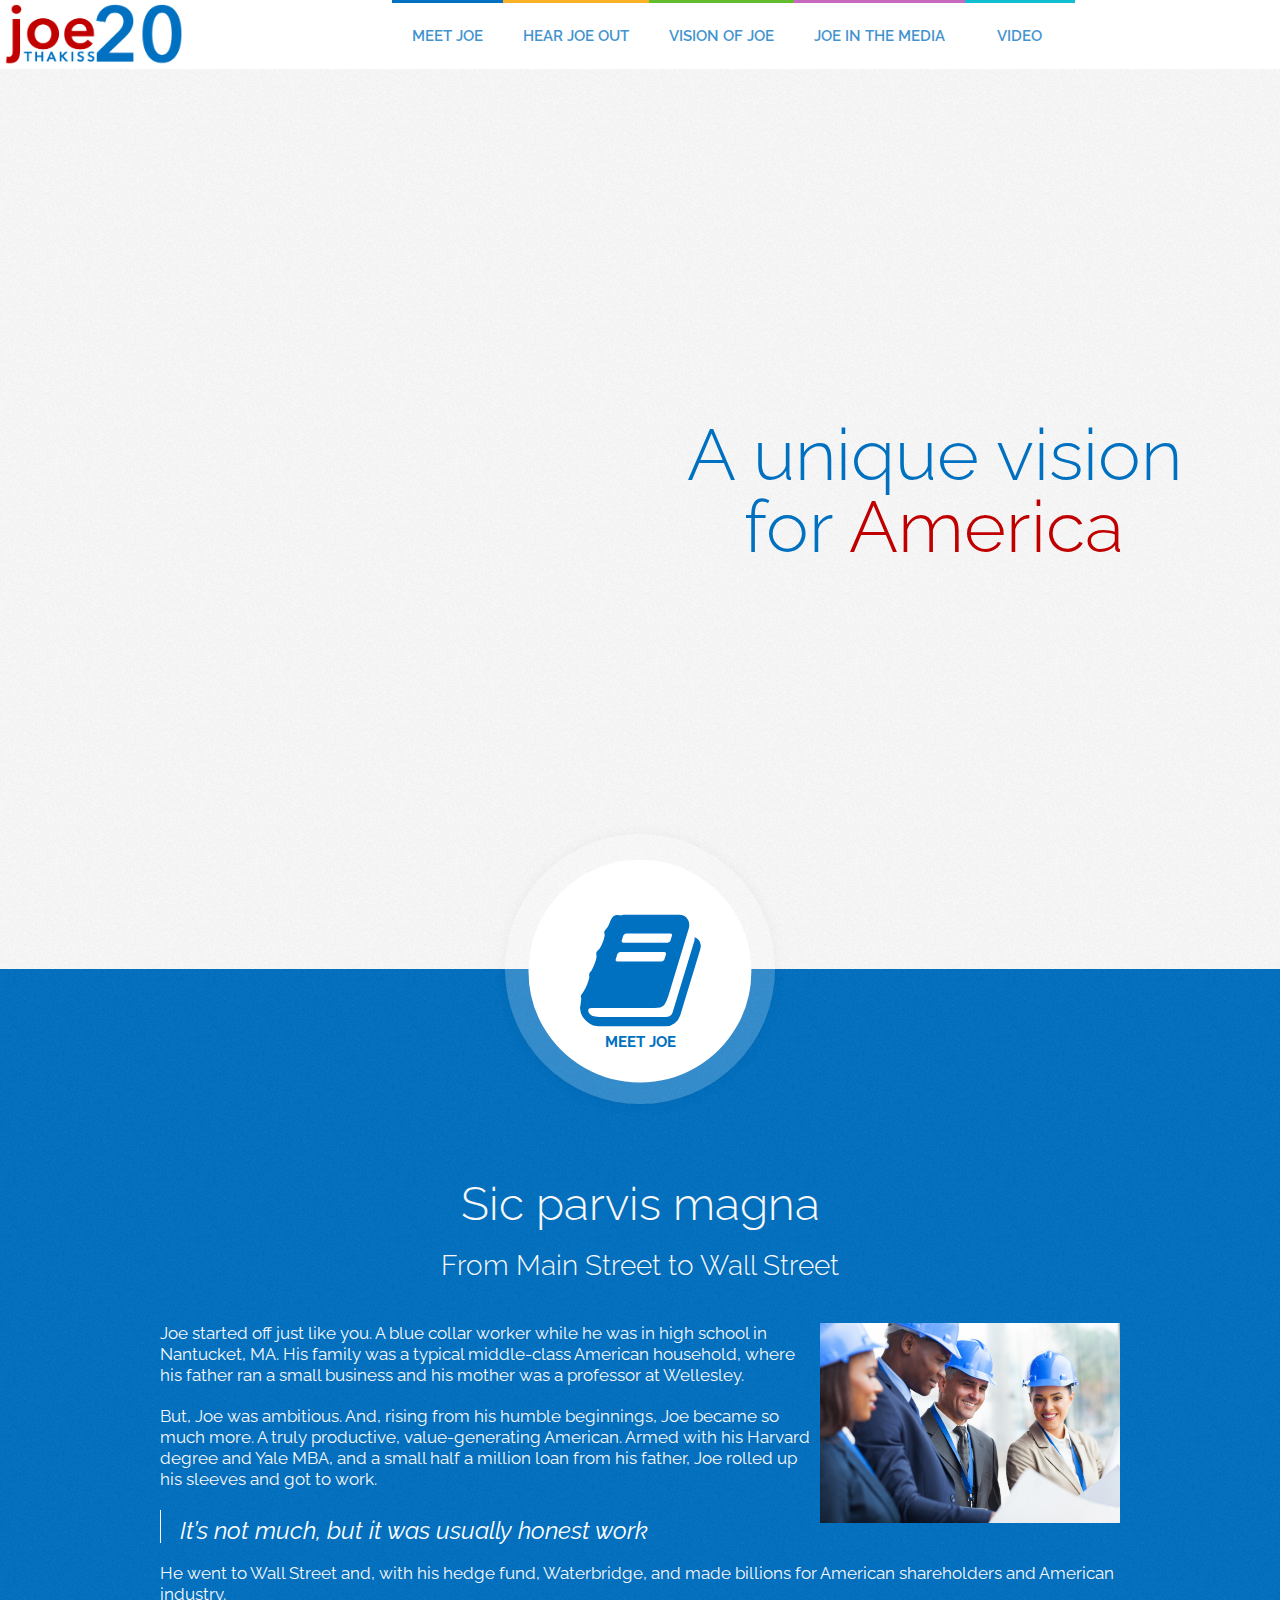
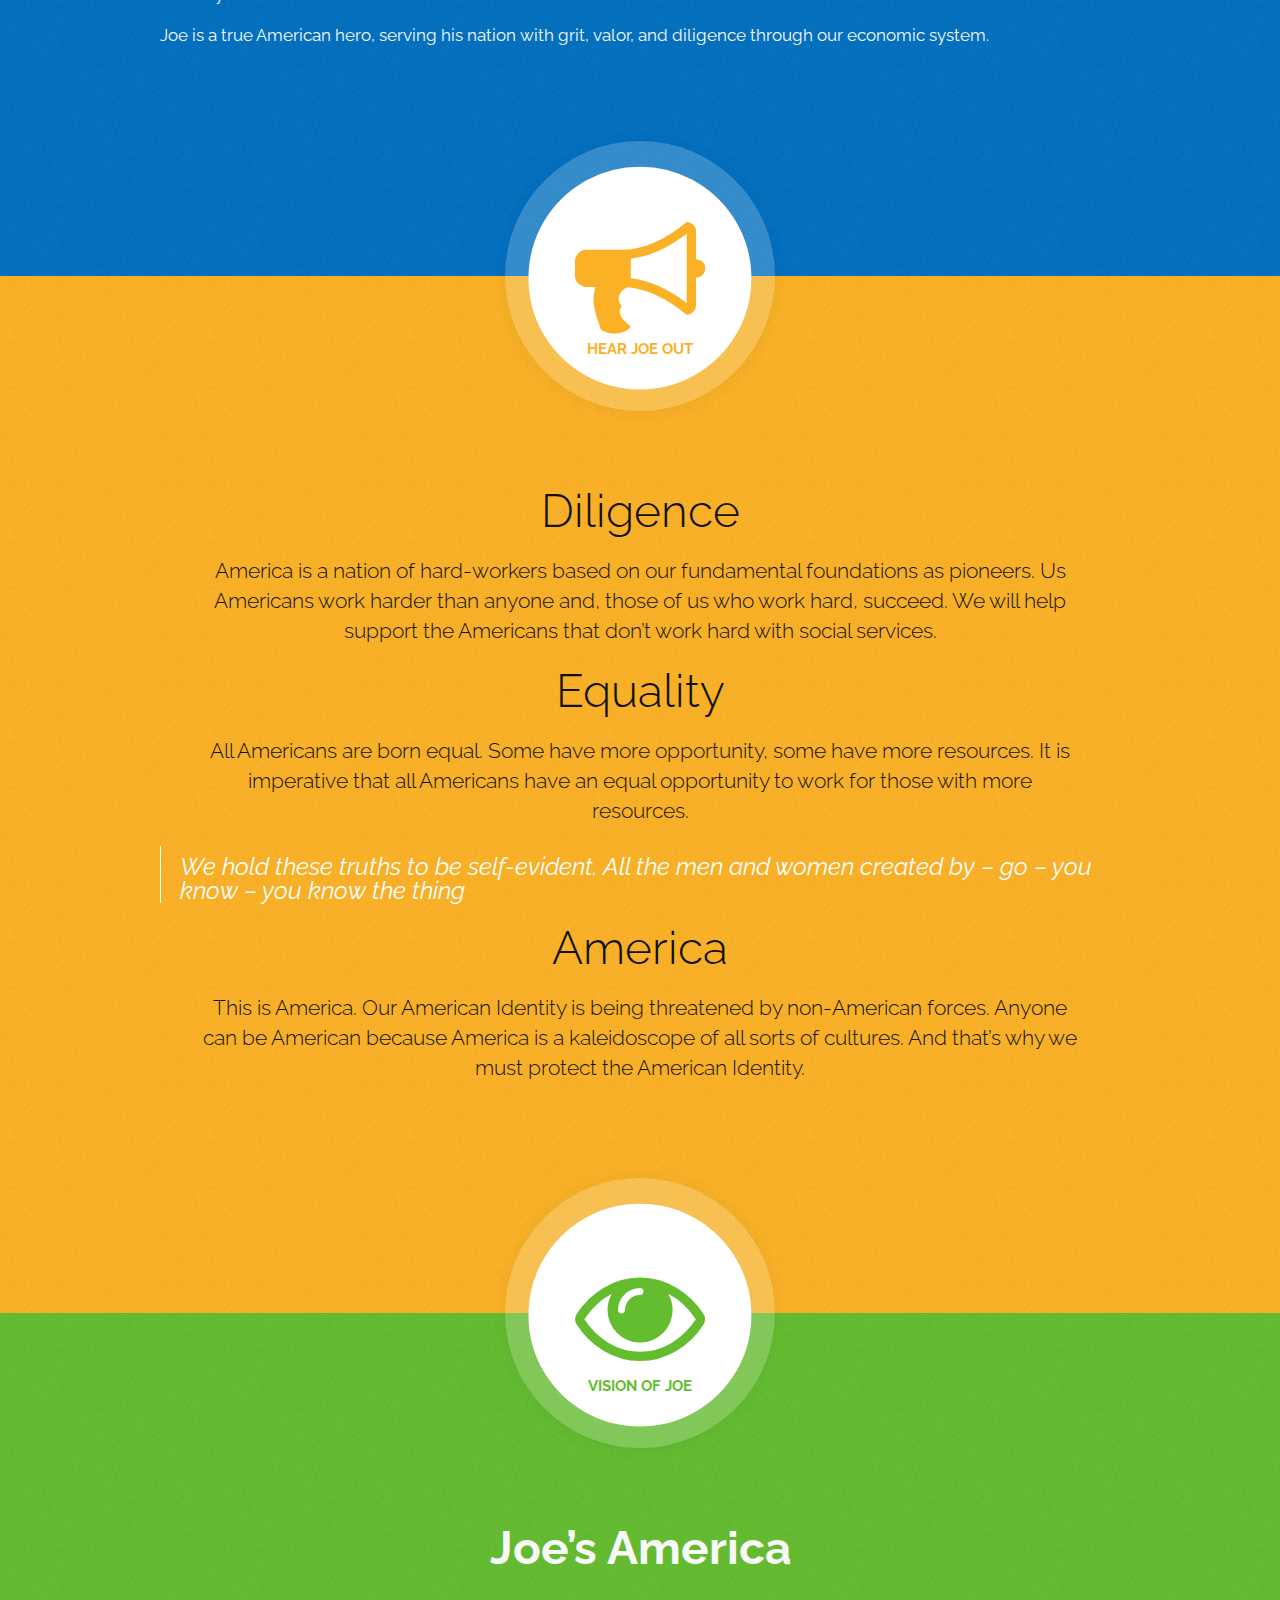
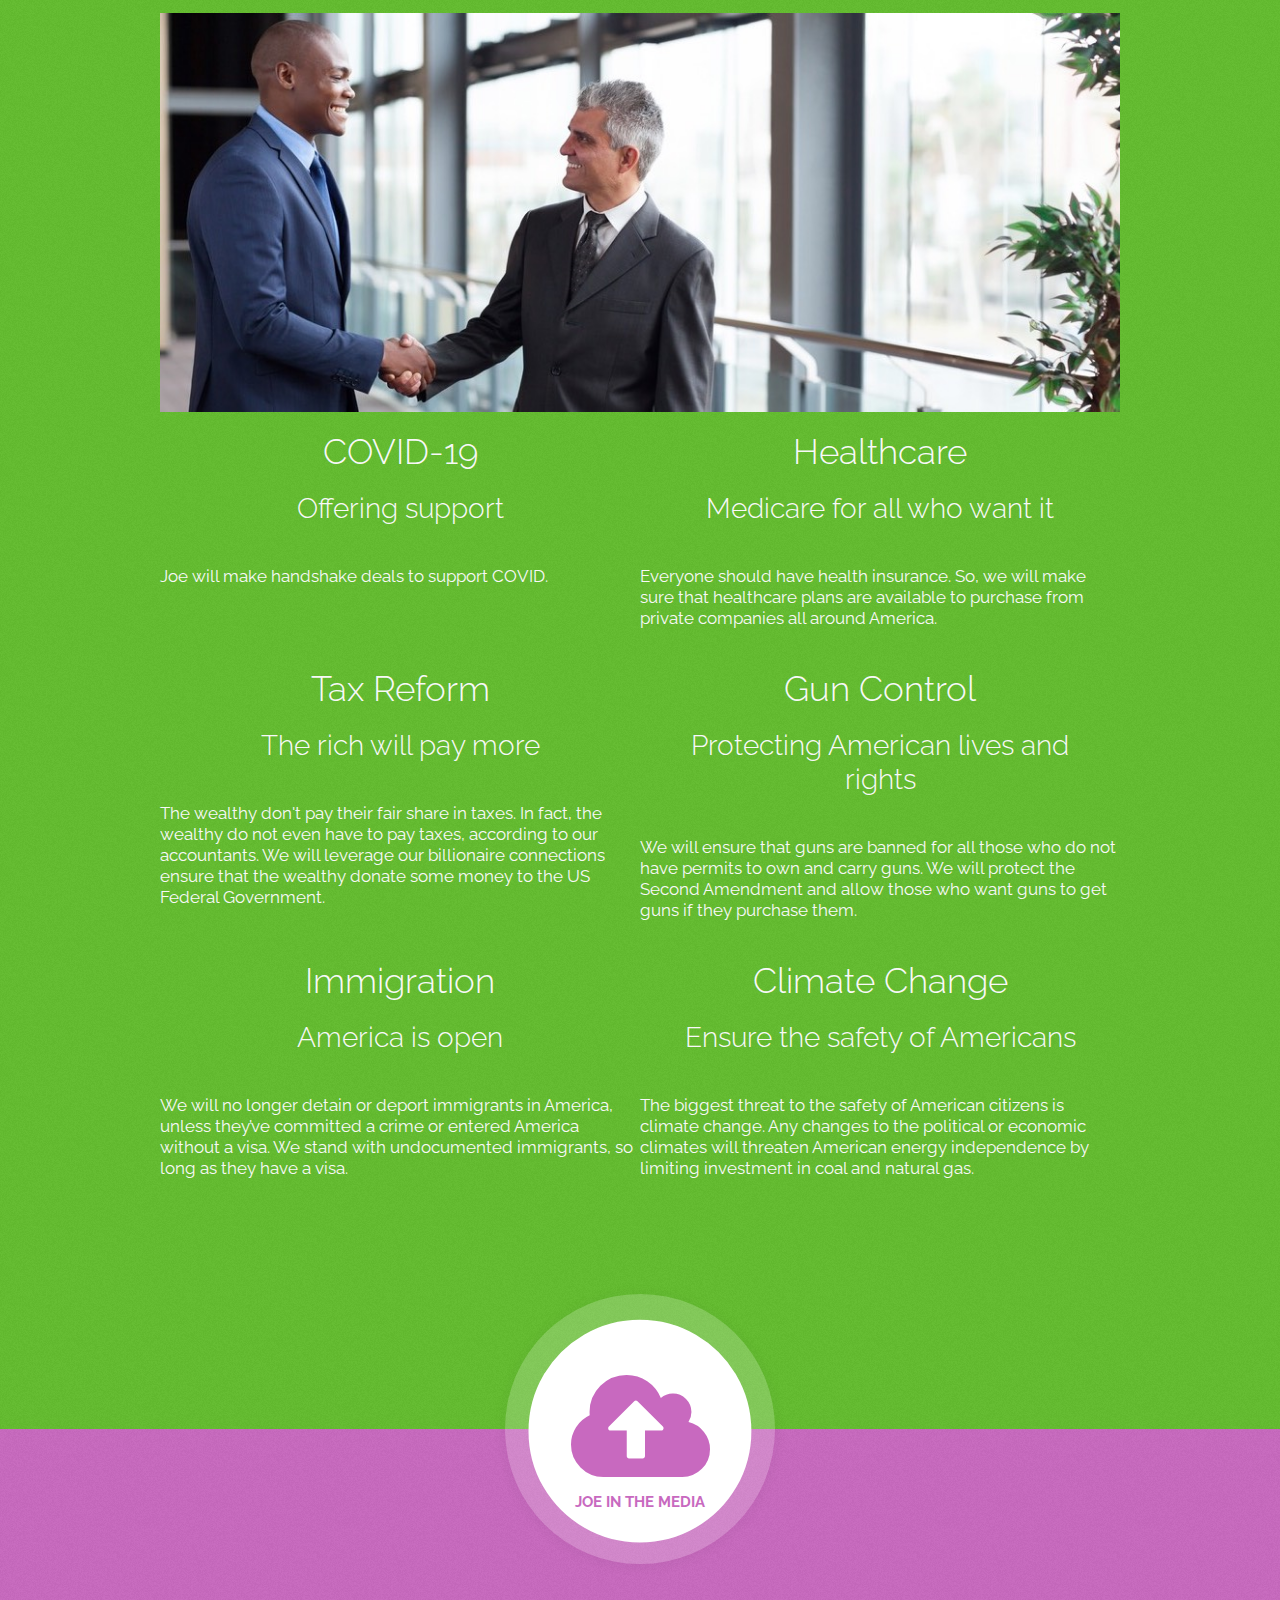
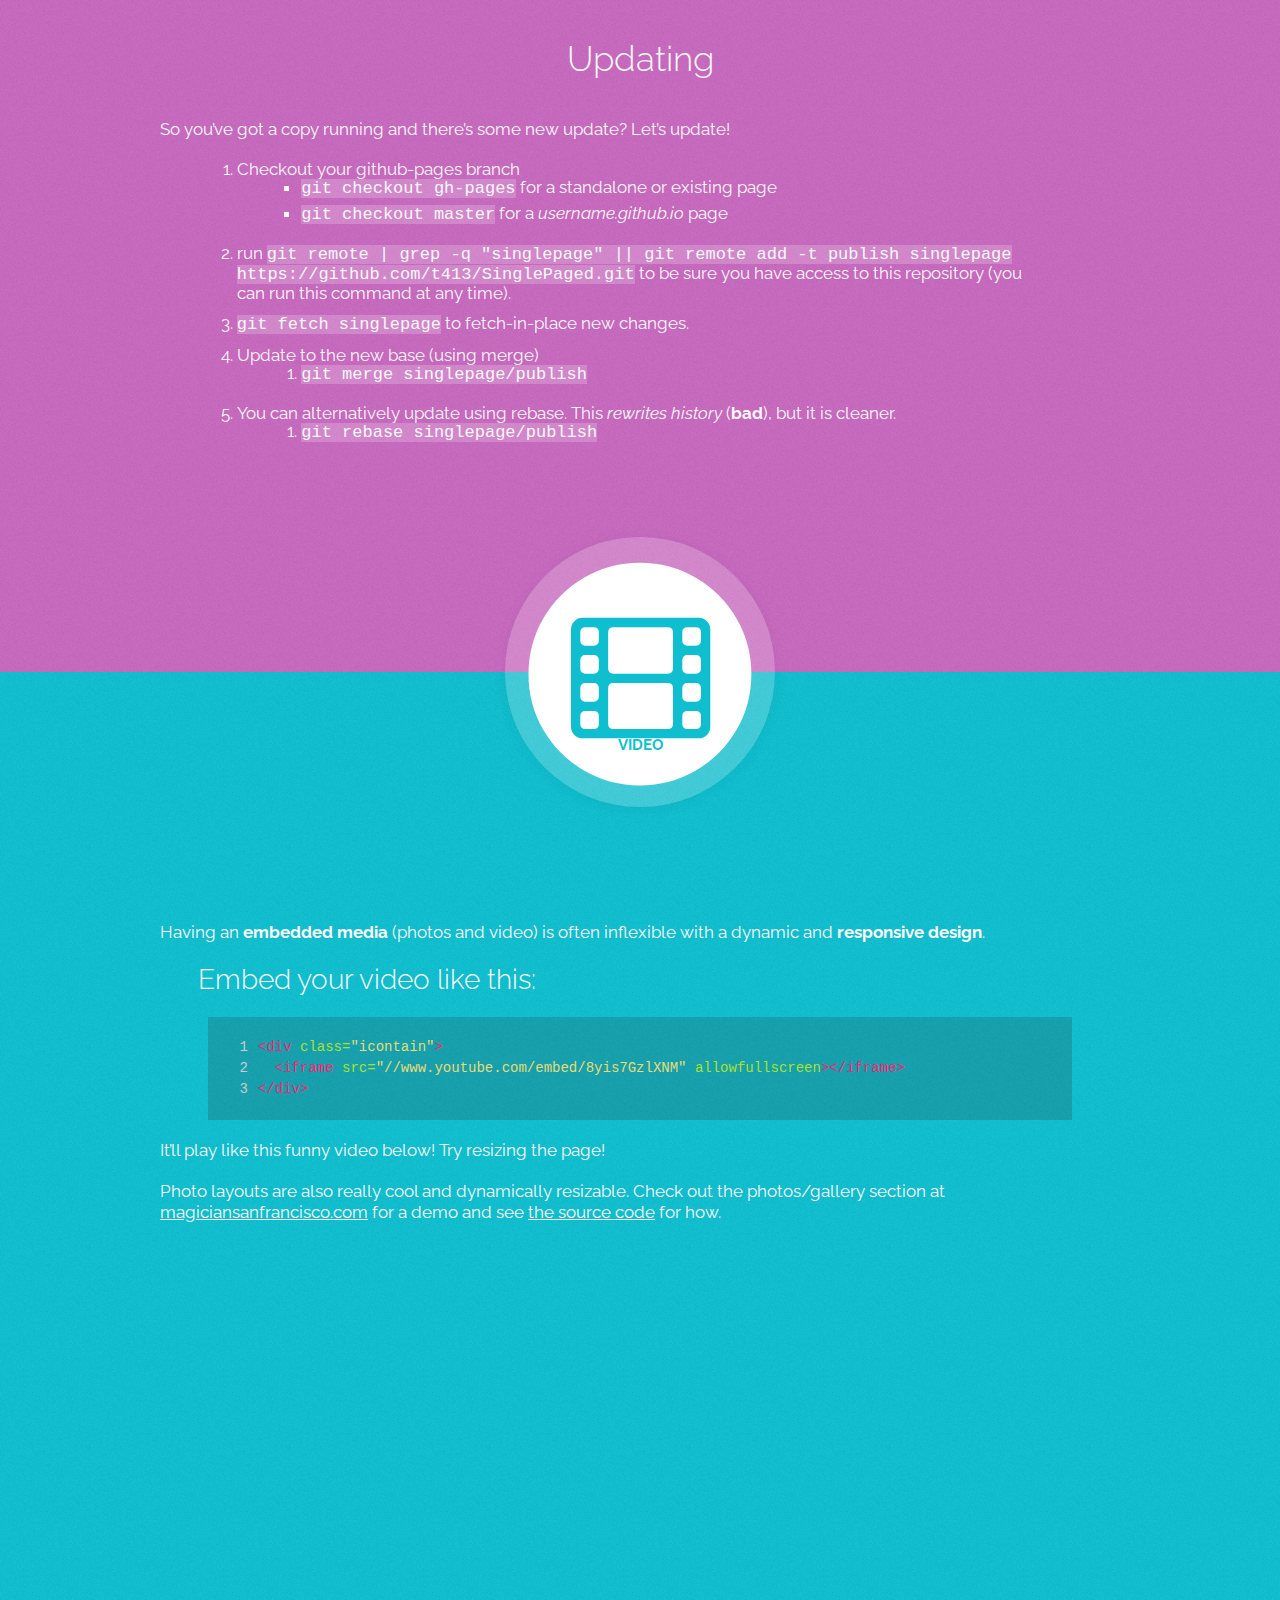
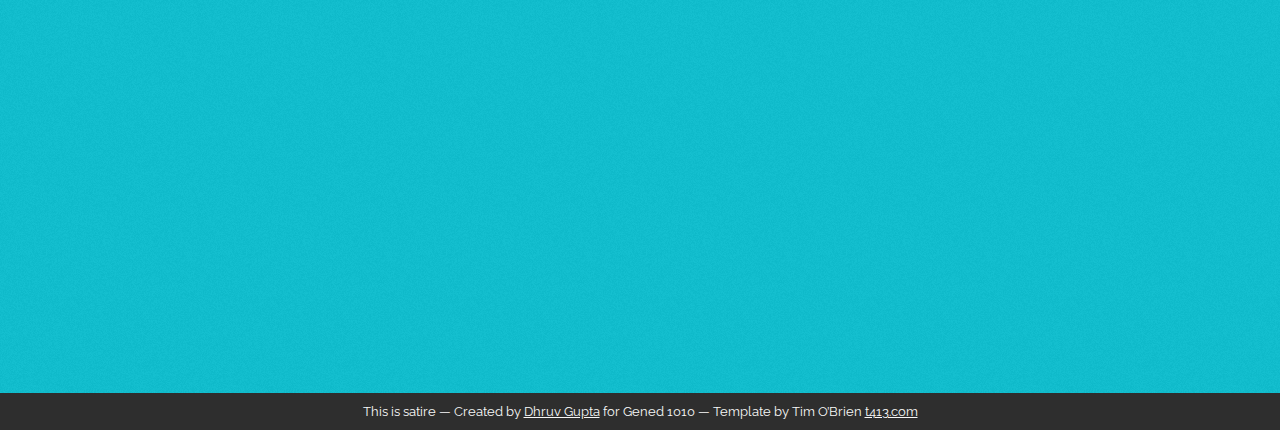
==== joethakiss/index.html @ 4ae28563 "joe thakiss" ====
<!DOCTYPE html>
<html dir="ltr" lang="en">
<head>
  <meta charset="UTF-8" />
  <meta name="viewport" content="width=device-width, initial-scale=1">
  <title>SinglePaged - Simple Jekyll template</title>
	<meta name="keywords" content="SinglePaged, jekyll, template, github, blog, single page">
	<meta name="description" content="A single-page template for Jekyll based blogs (like what you'd use on github pages!)">
  <link rel="stylesheet" href="combo.css">
  <link href='http://fonts.googleapis.com/css?family=Raleway:400,300,700' rel='stylesheet' type='text/css'>
  <link rel="stylesheet" href="//netdna.bootstrapcdn.com/font-awesome/4.2.0/css/font-awesome.min.css">
  <link rel="shortcut icon" href="img/favicon.ico" type="image/x-icon">
	<link rel="apple-touch-icon" href="img/apple-touch-icon.png">
</head>
<body>
  <div id="main">

    <nav>
      <img src="img/Joe Thakiss.png">
      <ul>
        
          
          
            
          
          
          <li class="p-why"><a href="#why">Meet Joe</a></li>
        
          
          
          <li class="p-details"><a href="#details">Hear Joe Out</a></li>
        
          
          
          <li class="p-usage"><a href="#usage">Vision of Joe</a></li>
        
          
          
          <li class="p-updating"><a href="#updating">Joe in the Media</a></li>
        
          
          
          <li class="p-video"><a href="#video">video</a></li>
        
      </ul>
    </nav>


    
      
      <div id="intro" class="section p-intro">
        
        <div class="container background-img">
          <h1 class="banner-text text-blue">A unique vision for <span class="text-red">America</span></h1>

        </div>
      </div>
    
      
      <div id="why" class="section p-why">
        
        <div class="subtlecircle sectiondivider faicon">
          <span class="fa-stack">
            <i class="fa fa-circle fa-stack-2x"></i>
            <i class="fa fa-book fa-stack-1x"></i>
          </span>
          <h5 class="icon-title">Meet Joe</h5>
        </div>
        
        <div class="container ">
          <h1>Sic parvis magna</h1>

<h3>From Main Street to Wall Street</h3>

<p><img src="img/Site_staff_blue_hats_FAO_Celia.jpg" alt="Joe is just like you" class="image-right" /></p>

<p>Joe started off just like you. A blue collar worker while he was in high school in Nantucket, MA. His family was a typical middle-class American household, where his father ran a small business and his mother was a professor at Wellesley.</p>

<p>But, Joe was ambitious. And, rising from his humble beginnings, Joe became so much more. A truly productive, value-generating American. Armed with his Harvard degree and Yale MBA, and a small half a million loan from his father, Joe rolled up his sleeves and got to work.</p>

<blockquote>
  <p>It’s not much, but it was usually honest work</p>
</blockquote>

<p>He went to Wall Street and, with his hedge fund, Waterbridge, and made billions for American shareholders and American industry.</p>

<p>Joe is a true American hero, serving his nation with grit, valor, and diligence through our economic system.</p>

        </div>
      </div>
    
      
      <div id="details" class="section p-details">
        
        <div class="subtlecircle sectiondivider faicon">
          <span class="fa-stack">
            <i class="fa fa-circle fa-stack-2x"></i>
            <i class="fa fa-bullhorn fa-stack-1x"></i>
          </span>
          <h5 class="icon-title">Hear Joe Out</h5>
        </div>
        
        <div class="container ">
          <h1>Diligence</h1>

<h4>America is a nation of hard-workers based on our fundamental foundations as pioneers. Us Americans work harder than anyone and, those of us who work hard, succeed. We will help support the Americans that don’t work hard with social services.</h4>

<h1>Equality</h1>

<h4>All Americans are born equal. Some have more opportunity, some have more resources. It is imperative that all Americans have an equal opportunity to work for those with more resources.</h4>

<blockquote>
  <p>We hold these truths to be self-evident. 
All the men and women created by – 
go – you know – you know the thing</p>
</blockquote>

<h1>America</h1>

<h4>This is America. Our American Identity is being threatened by non-American forces. Anyone can be American because America is a kaleidoscope of all sorts of cultures. And that’s why we must protect the American Identity.</h4>

        </div>
      </div>
    
      
      <div id="usage" class="section p-usage">
        
        <div class="subtlecircle sectiondivider faicon">
          <span class="fa-stack">
            <i class="fa fa-circle fa-stack-2x"></i>
            <i class="fa fa-eye fa-stack-1x"></i>
          </span>
          <h5 class="icon-title">Vision of Joe</h5>
        </div>
        
        <div class="container ">
          <h1><strong>Joe’s America</strong></h1>

<p><img src="img/3FA5BE68-09F1-4BCA-89A2-759BDF4C558A2.jpg" alt="Joe makes handshake deals" class="img-medium" /></p>

<div class="row">
    <div class="col-left">
        <h2>COVID-19</h2>
        <h3>Offering support</h3>
        <p>Joe will make handshake deals to support COVID.</p>
    </div>
    <div class="col-right">
        <h2>Healthcare</h2>
        <h3>Medicare for all who want it</h3>
        <p>Everyone should have health insurance. So, we will make sure that healthcare plans are available to purchase from private companies all around America.</p>
    </div>
</div>

<div class="row">
    <div class="col-left">
        <h2>Tax Reform</h2>
        <h3>The rich will pay more</h3>
        <p>The wealthy don't pay their fair share in taxes. In fact, the wealthy do not even have to pay taxes, according to our accountants. We will leverage our billionaire connections ensure that the wealthy donate some money to the US Federal Government.</p>
    </div>
    <div class="col-right">
        <h2>Gun Control</h2>
        <h3>Protecting American lives and rights</h3>
        <p>We will ensure that guns are banned for all those who do not have permits to own and carry guns. We will protect the Second Amendment and allow those who want guns to get guns if they purchase them.</p>
    </div>
</div>

<div class="row">
    <div class="col-left">
        <h2>Immigration</h2>
        <h3>America is open</h3>
        <p>We will no longer detain or deport immigrants in America, unless they’ve committed a crime or entered America without a visa. We stand with undocumented immigrants, so long as they have a visa.</p>
    </div>
    <div class="col-right">
        <h2>Climate Change</h2>
        <h3>Ensure the safety of Americans</h3>
        <p>The biggest threat to the safety of American citizens is climate change. Any changes to the political or economic climates will threaten American energy independence by limiting investment in coal and natural gas.</p>
    </div>
</div>

        </div>
      </div>
    
      
      <div id="updating" class="section p-updating">
        
        <div class="subtlecircle sectiondivider faicon">
          <span class="fa-stack">
            <i class="fa fa-circle fa-stack-2x"></i>
            <i class="fa fa-cloud-upload fa-stack-1x"></i>
          </span>
          <h5 class="icon-title">Joe in the Media</h5>
        </div>
        
        <div class="container ">
          <h2>Updating</h2>

<p>So you’ve got a copy running and there’s some new update? Let’s update!</p>

<ol>
  <li>Checkout your github-pages branch
    <ul>
      <li><code class="highlighter-rouge">git checkout gh-pages</code> for a standalone or existing page</li>
      <li><code class="highlighter-rouge">git checkout master</code> for a <em>username.github.io</em> page</li>
    </ul>
  </li>
  <li>run <code class="highlighter-rouge">git remote | grep -q "singlepage" || git remote add -t publish singlepage https://github.com/t413/SinglePaged.git</code> to be sure you have access to this repository (you can run this command at any time).</li>
  <li><code class="highlighter-rouge">git fetch singlepage</code> to fetch-in-place new changes.</li>
  <li>Update to the new base (using merge)
    <ol>
      <li><code class="highlighter-rouge">git merge singlepage/publish</code></li>
    </ol>
  </li>
  <li>You can alternatively update using rebase. This <em>rewrites history</em> (<strong>bad</strong>), but it is cleaner.
    <ol>
      <li><code class="highlighter-rouge">git rebase singlepage/publish</code></li>
    </ol>
  </li>
</ol>

        </div>
      </div>
    
      
      <div id="video" class="section p-video">
        
        <div class="subtlecircle sectiondivider faicon">
          <span class="fa-stack">
            <i class="fa fa-circle fa-stack-2x"></i>
            <i class="fa fa-film fa-stack-1x"></i>
          </span>
          <h5 class="icon-title">video</h5>
        </div>
        
        <div class="container ">
          <p>Having an <strong>embedded media</strong> (photos and video) is often inflexible with a dynamic and <strong>responsive design</strong>.</p>

<h3 class="left">Embed your video like this:</h3>

<figure class="highlight"><pre><code class="language-html" data-lang="html"><table class="rouge-table"><tbody><tr><td class="gutter gl"><pre class="lineno">1
2
3
</pre></td><td class="code"><pre><span class="nt">&lt;div</span> <span class="na">class=</span><span class="s">"icontain"</span><span class="nt">&gt;</span>
  <span class="nt">&lt;iframe</span> <span class="na">src=</span><span class="s">"//www.youtube.com/embed/8yis7GzlXNM"</span> <span class="na">allowfullscreen</span><span class="nt">&gt;&lt;/iframe&gt;</span>
<span class="nt">&lt;/div&gt;</span>
</pre></td></tr></tbody></table></code></pre></figure>

<p>It’ll play like this funny video below! Try resizing the page!</p>

<p>Photo layouts are also really cool and dynamically resizable. Check out the photos/gallery section at <a href="http://magiciansanfrancisco.com">magiciansanfrancisco.com</a> for a demo and see <a href="https://github.com/strongrobert/MagicianSanFrancisco">the source code</a> for how.</p>

<div class="icontain"><iframe src="//www.youtube.com/embed/8yis7GzlXNM" allowfullscreen=""></iframe></div>

        </div>
      </div>
    


    <div id="footer" class="section text-white">
      <div class="container">
        
        
<p>This is satire
—
Created by <a href="https://dhruvgupta.me">Dhruv Gupta</a> for Gened 1010
—
Template by Tim O’Brien <a href="http://t413.com/">t413.com</a></p>


      </div>
    </div>
  </div>


<script type="text/javascript">

  var _gaq = _gaq || [];
  _gaq.push(['_setAccount', 'UA-49607422-1']);
  _gaq.push(['_trackPageview']);

  (function() {
    var ga = document.createElement('script'); ga.type = 'text/javascript'; ga.async = true;
    ga.src = ('https:' == document.location.protocol ? 'https://ssl' : 'http://www') + '.google-analytics.com/ga.js';
    var s = document.getElementsByTagName('script')[0]; s.parentNode.insertBefore(ga, s);
  })();

</script>

</body>
<script src="//ajax.googleapis.com/ajax/libs/jquery/2.1.1/jquery.min.js"></script>
<script src="site.js"></script>
</html>
---- joethakiss/combo.css ----
/*
* Skeleton V1.2
* Copyright 2011, Dave Gamache
* www.getskeleton.com
* Free to use under the MIT license.
* http://www.opensource.org/licenses/mit-license.php
* 6/20/2012
*/


/* Table of Content
==================================================
	#Reset & Basics
	#Basic Styles
	#Site Styles
	#Typography
	#Links
	#Lists
	#Images
	#Buttons
	#Forms
	#Misc */


/* #Reset & Basics (Inspired by E. Meyers)
================================================== */
	html, body, div, span, applet, object, iframe, h1, h2, h3, h4, h5, h6, p, blockquote, pre, a, abbr, acronym, address, big, cite, code, del, dfn, em, img, ins, kbd, q, s, samp, small, strike, strong, sub, sup, tt, var, b, u, i, center, dl, dt, dd, ol, ul, li, fieldset, form, label, legend, table, caption, tbody, tfoot, thead, tr, th, td, article, aside, canvas, details, embed, figure, figcaption, footer, header, hgroup, menu, nav, output, ruby, section, summary, time, mark, audio, video {
		margin: 0;
		padding: 0;
		border: 0;
		font-size: 100%;
		font: inherit;
		vertical-align: baseline; }
	article, aside, details, figcaption, figure, footer, header, hgroup, menu, nav, section {
		display: block; }
	body {
		line-height: 1; }
	ol, ul {
		list-style: none; }
	blockquote, q {
		quotes: none; }
	blockquote:before, blockquote:after,
	q:before, q:after {
		content: '';
		content: none; }
	table {
		border-collapse: collapse;
		border-spacing: 0; }


/* #Basic Styles
================================================== */
	body {
		background: #fff;
		font: 14px/21px "Raleway", "HelveticaNeue-Light", Arial, sans-serif;
		color: #444;
		-webkit-font-smoothing: antialiased; /* Fix for webkit rendering */
		-webkit-text-size-adjust: 100%;
 }


/* #Typography
================================================== */
	h1, h2, h3, h4, h5, h6 {
		font-weight: 300; }
	h1 a, h2 a, h3 a, h4 a, h5 a, h6 a { font-weight: inherit; }
	h1 { font-size: 46px; line-height: 50px; margin-bottom: 14px;}
	h2 { font-size: 35px; line-height: 40px; margin-bottom: 10px; }
	h3 { font-size: 28px; line-height: 34px; margin-bottom: 8px; }
	h4 { font-size: 21px; line-height: 30px; margin-bottom: 4px; }
	h5 { font-size: 17px; line-height: 24px; }
	h6 { font-size: 14px; line-height: 21px; }
	.subheader { color: #777; }

	p { margin: 0 0 20px 0; }
	p img { margin: 0; }
	p.lead { font-size: 21px; line-height: 27px; color: #777;  }

	em { font-style: italic; }
	strong { font-weight: bold; }
	small { font-size: 80%; }

/*	Blockquotes  */
	blockquote, blockquote p { font-size: 17px; line-height: 24px; color: #777; font-style: italic; }
	blockquote { margin: 0 0 20px; padding: 9px 20px 0 19px; border-left: 1px solid #ddd; }
	blockquote cite { display: block; font-size: 12px; color: #555; }
	blockquote cite:before { content: "\2014 \0020"; }
	blockquote cite a, blockquote cite a:visited, blockquote cite a:visited { color: #555; }

	hr { border: solid #ddd; border-width: 1px 0 0; clear: both; margin: 10px 0 30px; height: 0; }


/* #Links
================================================== */
	a, a:visited { text-decoration: underline; outline: 0; }
	a:hover, a:focus { }
	p a, p a:visited { line-height: inherit; }


/* #Lists
================================================== */
	ul, ol { margin-bottom: 20px; }
	ul { list-style: none outside; }
	ol { list-style: decimal; }
	ul, ul.square { list-style: square outside; }
	ul ul, ul.circle { list-style: circle outside; }
	ul ul ul, ul.disc { list-style: disc outside; }
	ul ul li, ul ol li,
	ol ol li, ol ul li { margin-bottom: 6px; }
	li { line-height: 18px; margin-bottom: 12px; }
	ul.large li { line-height: 21px; }
	li p { line-height: 21px; }

/* #Images
================================================== */

	img.scale-with-grid {
		max-width: 100%;
		height: auto; }


/* #Buttons
================================================== */

	.button,
	button,
	input[type="submit"],
	input[type="reset"],
	input[type="button"] {
		background: #eee; /* Old browsers */
		background: #eee -moz-linear-gradient(top, rgba(255,255,255,.2) 0%, rgba(0,0,0,.2) 100%); /* FF3.6+ */
		background: #eee -webkit-gradient(linear, left top, left bottom, color-stop(0%,rgba(255,255,255,.2)), color-stop(100%,rgba(0,0,0,.2))); /* Chrome,Safari4+ */
		background: #eee -webkit-linear-gradient(top, rgba(255,255,255,.2) 0%,rgba(0,0,0,.2) 100%); /* Chrome10+,Safari5.1+ */
		background: #eee -o-linear-gradient(top, rgba(255,255,255,.2) 0%,rgba(0,0,0,.2) 100%); /* Opera11.10+ */
		background: #eee -ms-linear-gradient(top, rgba(255,255,255,.2) 0%,rgba(0,0,0,.2) 100%); /* IE10+ */
		background: #eee linear-gradient(top, rgba(255,255,255,.2) 0%,rgba(0,0,0,.2) 100%); /* W3C */
	  border: 1px solid #aaa;
	  border-top: 1px solid #ccc;
	  border-left: 1px solid #ccc;
	  -moz-border-radius: 3px;
	  -webkit-border-radius: 3px;
	  border-radius: 3px;
	  color: #444;
	  display: inline-block;
	  font-size: 11px;
	  font-weight: bold;
	  text-decoration: none;
	  text-shadow: 0 1px rgba(255, 255, 255, .75);
	  cursor: pointer;
	  margin-bottom: 20px;
	  line-height: normal;
	  padding: 8px 10px;
	  font-family: "HelveticaNeue", "Helvetica Neue", Helvetica, Arial, sans-serif; }

	.button:hover,
	button:hover,
	input[type="submit"]:hover,
	input[type="reset"]:hover,
	input[type="button"]:hover {
		color: #222;
		background: #ddd; /* Old browsers */
		background: #ddd -moz-linear-gradient(top, rgba(255,255,255,.3) 0%, rgba(0,0,0,.3) 100%); /* FF3.6+ */
		background: #ddd -webkit-gradient(linear, left top, left bottom, color-stop(0%,rgba(255,255,255,.3)), color-stop(100%,rgba(0,0,0,.3))); /* Chrome,Safari4+ */
		background: #ddd -webkit-linear-gradient(top, rgba(255,255,255,.3) 0%,rgba(0,0,0,.3) 100%); /* Chrome10+,Safari5.1+ */
		background: #ddd -o-linear-gradient(top, rgba(255,255,255,.3) 0%,rgba(0,0,0,.3) 100%); /* Opera11.10+ */
		background: #ddd -ms-linear-gradient(top, rgba(255,255,255,.3) 0%,rgba(0,0,0,.3) 100%); /* IE10+ */
		background: #ddd linear-gradient(top, rgba(255,255,255,.3) 0%,rgba(0,0,0,.3) 100%); /* W3C */
	  border: 1px solid #888;
	  border-top: 1px solid #aaa;
	  border-left: 1px solid #aaa; }

	.button:active,
	button:active,
	input[type="submit"]:active,
	input[type="reset"]:active,
	input[type="button"]:active {
		border: 1px solid #666;
		background: #ccc; /* Old browsers */
		background: #ccc -moz-linear-gradient(top, rgba(255,255,255,.35) 0%, rgba(10,10,10,.4) 100%); /* FF3.6+ */
		background: #ccc -webkit-gradient(linear, left top, left bottom, color-stop(0%,rgba(255,255,255,.35)), color-stop(100%,rgba(10,10,10,.4))); /* Chrome,Safari4+ */
		background: #ccc -webkit-linear-gradient(top, rgba(255,255,255,.35) 0%,rgba(10,10,10,.4) 100%); /* Chrome10+,Safari5.1+ */
		background: #ccc -o-linear-gradient(top, rgba(255,255,255,.35) 0%,rgba(10,10,10,.4) 100%); /* Opera11.10+ */
		background: #ccc -ms-linear-gradient(top, rgba(255,255,255,.35) 0%,rgba(10,10,10,.4) 100%); /* IE10+ */
		background: #ccc linear-gradient(top, rgba(255,255,255,.35) 0%,rgba(10,10,10,.4) 100%); /* W3C */ }

	.button.full-width,
	button.full-width,
	input[type="submit"].full-width,
	input[type="reset"].full-width,
	input[type="button"].full-width {
		width: 100%;
		padding-left: 0 !important;
		padding-right: 0 !important;
		text-align: center; }

	/* Fix for odd Mozilla border & padding issues */
	button::-moz-focus-inner,
	input::-moz-focus-inner {
    border: 0;
    padding: 0;
	}


/* #Forms
================================================== */

	form {
		margin-bottom: 20px; }
	fieldset {
		margin-bottom: 20px; }
	input[type="text"],
	input[type="password"],
	input[type="email"],
	textarea,
	select {
		border: 1px solid #ccc;
		padding: 6px 4px;
		outline: none;
		-moz-border-radius: 2px;
		-webkit-border-radius: 2px;
		border-radius: 2px;
		font: 13px "HelveticaNeue", "Helvetica Neue", Helvetica, Arial, sans-serif;
		color: #777;
		margin: 0;
		width: 210px;
		max-width: 100%;
		display: block;
		margin-bottom: 20px;
		background: #fff; }
	select {
		padding: 0; }
	input[type="text"]:focus,
	input[type="password"]:focus,
	input[type="email"]:focus,
	textarea:focus {
		border: 1px solid #aaa;
 		color: #444;
 		-moz-box-shadow: 0 0 3px rgba(0,0,0,.2);
		-webkit-box-shadow: 0 0 3px rgba(0,0,0,.2);
		box-shadow:  0 0 3px rgba(0,0,0,.2); }
	textarea {
		min-height: 60px; }
	label,
	legend {
		display: block;
		font-weight: bold;
		font-size: 13px;  }
	select {
		width: 220px; }
	input[type="checkbox"] {
		display: inline; }
	label span,
	legend span {
		font-weight: normal;
		font-size: 13px;
		color: #444; }

/* #Misc
================================================== */
	.remove-bottom { margin-bottom: 0 !important; }
	.half-bottom { margin-bottom: 10px !important; }
	.add-bottom { margin-bottom: 20px !important; }



  /* #Syntax highlighting
  ================================================== */


.highlight {
  color: #f8f8f2;
  table-layout: fixed;
  white-space: nowrap;
  width:90%;
}

.highlight pre, .highlight code { display:block; margin:0; padding:0; background: none; overflow:auto; word-wrap: normal; }

.highlight, .linenodiv {
  background-image: url([data-uri]);
  display:block;
  padding: 10px;
  margin-bottom:20px;
}
.gutter, .lineno { color: #ccc; }

td.gl { width: 40px; }

.gutter {
  border-right: none;
  padding: 10px;
  text-align: right;
}
span.lineno {
  display: block;
  float: left;
  width: 40px;
  padding-right: 8px;
  text-align: right;
}


.hll { background-color: #49483e }
.c { color: #75715e } /* Comment */
.err { color: #960050; background-color: #1e0010 } /* Error */
.k { color: #66d9ef } /* Keyword */
.l { color: #ae81ff } /* Literal */
.n { color: #f8f8f2 } /* Name */
.o { color: #f92672 } /* Operator */
.p { color: #f8f8f2 } /* Punctuation */
.cm { color: #75715e } /* Comment.Multiline */
.cp { color: #75715e } /* Comment.Preproc */
.c1 { color: #75715e } /* Comment.Single */
.cs { color: #75715e } /* Comment.Special */
.ge { font-style: italic } /* Generic.Emph */
.gs { font-weight: bold } /* Generic.Strong */
.kc { color: #66d9ef } /* Keyword.Constant */
.kd { color: #66d9ef } /* Keyword.Declaration */
.kn { color: #f92672 } /* Keyword.Namespace */
.kp { color: #66d9ef } /* Keyword.Pseudo */
.kr { color: #66d9ef } /* Keyword.Reserved */
.kt { color: #66d9ef } /* Keyword.Type */
.ld { color: #e6db74 } /* Literal.Date */
.m { color: #ae81ff } /* Literal.Number */
.s { color: #e6db74 } /* Literal.String */
.na { color: #a6e22e } /* Name.Attribute */
.nb { color: #f8f8f2 } /* Name.Builtin */
.nc { color: #a6e22e } /* Name.Class */
.no { color: #66d9ef } /* Name.Constant */
.nd { color: #a6e22e } /* Name.Decorator */
.ni { color: #f8f8f2 } /* Name.Entity */
.ne { color: #a6e22e } /* Name.Exception */
.nf { color: #a6e22e } /* Name.Function */
.nl { color: #f8f8f2 } /* Name.Label */
.nn { color: #f8f8f2 } /* Name.Namespace */
.nx { color: #a6e22e } /* Name.Other */
.py { color: #f8f8f2 } /* Name.Property */
.nt { color: #f92672 } /* Name.Tag */
.nv { color: #f8f8f2 } /* Name.Variable */
.ow { color: #f92672 } /* Operator.Word */
.w { color: #f8f8f2 } /* Text.Whitespace */
.mf { color: #ae81ff } /* Literal.Number.Float */
.mh { color: #ae81ff } /* Literal.Number.Hex */
.mi { color: #ae81ff } /* Literal.Number.Integer */
.mo { color: #ae81ff } /* Literal.Number.Oct */
.sb { color: #e6db74 } /* Literal.String.Backtick */
.sc { color: #e6db74 } /* Literal.String.Char */
.sd { color: #e6db74 } /* Literal.String.Doc */
.s2 { color: #e6db74 } /* Literal.String.Double */
.se { color: #ae81ff } /* Literal.String.Escape */
.sh { color: #e6db74 } /* Literal.String.Heredoc */
.si { color: #e6db74 } /* Literal.String.Interpol */
.sx { color: #e6db74 } /* Literal.String.Other */
.sr { color: #e6db74 } /* Literal.String.Regex */
.s1 { color: #e6db74 } /* Literal.String.Single */
.ss { color: #e6db74 } /* Literal.String.Symbol */
.bp { color: #f8f8f2 } /* Name.Builtin.Pseudo */
.vc { color: #f8f8f2 } /* Name.Variable.Class */
.vg { color: #f8f8f2 } /* Name.Variable.Global */
.vi { color: #f8f8f2 } /* Name.Variable.Instance */
.il { color: #ae81ff } /* Literal.Number.Integer.Long */

.gh { } /* Generic Heading & Diff Header */
.gu { color: #75715e; } /* Generic.Subheading & Diff Unified/Comment? */
.gd { color: #f92672; } /* Generic.Deleted & Diff Deleted */
.gi { color: #a6e22e; } /* Generic.Inserted & Diff Inserted */


/* -----------------------------------*/
/* ----- 960px wide fancy grid! ----- */
/* -----------------------------------*/

/* by tim o'brien, t413.com
 * based on getskeleton.com
 */


/* ----- base grid----- */

.container               { position: relative; width: 960px; margin: 0 auto; padding: 0; }
.container .column       { float: left; display: inline; margin-left: 10px; margin-right: 10px; }
.row                     { margin-bottom: 20px; }

.container .small.column { width: 300px; }
.container .half.column  { width: 460px; }
.container .big.column   { width: 620px; }
.container .full.column  { width: 940px; }


/* ----- Tablet (Portrait) -- 768px ----- */
  @media only screen and (min-width: 768px) and (max-width: 959px) {
    .container               { width: 768px; }

    .container .small.column { width: 236px; }
    .container .half.column  { width: 364px; }
    .container .big.column   { width: 488px; }
    .container .full.column  { width: 748px; }
  }


/* ----- Mobile (Portrait) ----- */
  @media only screen and (max-width: 767px) {
    .container                { width:  96%; }
    .container .column        { margin:  1%; }

    .container .small.column { width: 48%; }
    .container .half.column  { width: 48%; }
    .container .big.column   { width: 98%; }
    .container .full.column  { width: 98%; }
  }


/* ----- Mobile (Landscape) -- 480px ----- */
  @media only screen and (min-width: 480px) and (max-width: 767px) {
    .container                { width:  92%; }
    .container .column        { margin:  2%; }

    .container .small.column { width: 46%; }
    .container .half.column  { width: 46%; }
    .container .big.column   { width: 96%; }
    .container .full.column  { width: 96%; }
  }



/* ----- Clearing ----- */

  /* Self Clearing Goodness */
  .container:after { content: "\0020"; display: block; height: 0; clear: both; visibility: hidden; }

  /* Use clearfix class on parent to clear nested columns,
  or wrap each row of columns in a <div class="row"> */
  .clearfix:before,
  .clearfix:after,
  .row:before,
  .row:after {
    content: '\0020';
    display: block;
    overflow: hidden;
    visibility: hidden;
    width: 0;
    height: 0; }
  .row:after,
  .clearfix:after {
    clear: both; }
  .row,
  .clearfix {
    zoom: 1; }

  /* You can also use a <br class="clear" /> to clear columns */
  .clear {
    clear: both;
    display: block;
    overflow: hidden;
    visibility: hidden;
    width: 0;
    height: 0;
  }

html { box-sizing: border-box; }
*, *:before, *:after { box-sizing: inherit; }

/* ---------------------------*/
/* ----- Special Styles ----- */
/* ---------------------------*/

/* ----- colors (autogenerated from _config.yml)----- */


.border-black { border-color: #111111 !important; }
.text-black   { color: #111111; }
.text-black a { color: #111111; }
.bg-black     { background-color: #111111 !important; }

.border-white { border-color: #f8f8f8 !important; }
.text-white   { color: #f8f8f8; }
.text-white a { color: #f8f8f8; }
.bg-white     { background-color: #f8f8f8 !important; }

.border-blue { border-color: #0070C0 !important; }
.text-blue   { color: #0070C0; }
.text-blue a { color: #0070C0; }
.bg-blue     { background-color: #0070C0 !important; }

.border-green { border-color: #9bcf2f !important; }
.text-green   { color: #9bcf2f; }
.text-green a { color: #9bcf2f; }
.bg-green     { background-color: #9bcf2f !important; }

.border-purple { border-color: #c869bf !important; }
.text-purple   { color: #c869bf; }
.text-purple a { color: #c869bf; }
.bg-purple     { background-color: #c869bf !important; }

.border-orange { border-color: #fab125 !important; }
.text-orange   { color: #fab125; }
.text-orange a { color: #fab125; }
.bg-orange     { background-color: #fab125 !important; }

.border-turquoise { border-color: #0fbfcf !important; }
.text-turquoise   { color: #0fbfcf; }
.text-turquoise a { color: #0fbfcf; }
.bg-turquoise     { background-color: #0fbfcf !important; }

.border-red { border-color: #C00000 !important; }
.text-red   { color: #C00000; }
.text-red a { color: #C00000; }
.bg-red     { background-color: #C00000 !important; }


/* ----- per-post colors! ----- */

  
  
  
  nav .p-video { border-color: #0fbfcf; }
  #video { background-color: #0fbfcf !important; color: #f8f8f8; }
  #video a { color: #f8f8f8; }
  #video .sectiondivider { color: #0fbfcf; }

  
  
  
  nav .p-updating { border-color: #c869bf; }
  #updating { background-color: #c869bf !important; color: #f8f8f8; }
  #updating a { color: #f8f8f8; }
  #updating .sectiondivider { color: #c869bf; }

  
  
  
  nav .p-usage { border-color: #63BD2F; }
  #usage { background-color: #63BD2F !important; color: #f8f8f8; }
  #usage a { color: #f8f8f8; }
  #usage .sectiondivider { color: #63BD2F; }

  
  
  
  nav .p-details { border-color: #fab125; }
  #details { background-color: #fab125 !important; color: #111111; }
  #details a { color: #111111; }
  #details .sectiondivider { color: #fab125; }

  
  
  
  nav .p-why { border-color: #0070C0; }
  #why { background-color: #0070C0 !important; color: #f8f8f8; }
  #why a { color: #f8f8f8; }
  #why .sectiondivider { color: #0070C0; }

  
  
  
  nav .p-intro { border-color: #f8f8f8; }
  #intro { background-color: #f8f8f8 !important; color: #111111; }
  #intro a { color: #111111; }
  #intro .sectiondivider { color: #f8f8f8; }



/* ----- code, syntax highlighting, etc ----- */

code, pre { font-family: Monaco, Menlo, Consolas, "Courier New", monospace; }

/* spesifically inline code */
code, pre {
  background: rgba(255,255,255,0.2);
  display: inline;
  word-wrap: break-word;
}

/* block code */
pre code { background: none; display: block; }
pre {
  display: block;
  margin: 20px 5%;
  padding: 4px 8px;
  background: rgba(255,255,255,0.1);
  word-wrap: break-word;
}

.highlight { margin:20px 5%; }


/* ----- base elements ----- */

img {
  max-width:100%!important;
  height:auto;
  vertical-align:middle;
}

.image-medium {
	display: block;
	margin-left: auto;
	margin-right: auto;
	width: 100%;
}

.image-right {
	display: block;
	margin-left: auto;
	margin-right: auto;
	float: right;
	width: 300px;
}

hr {
  margin:60px auto;
  width:50%;
  border-color: #111111;
}

blockquote {
	border-color: white;
}

blockquote p {
	color: white;
}

.container blockquote p {
	margin: 0 !important;
	padding: 0 !important;
	font-size: 24px !important;
}

.container { word-wrap: break-word; }
.center { text-align: center; }
.left, .container .left { text-align: left; }

.container h1, .container h2, .container h3, .container h4 {
  margin-bottom: 20px;
  text-align: center;
  padding: 0 4%;
}

.container .banner-text {
	text-align: center;
	padding-top: calc(50vh - 100px);
	font-size: 72px;
	padding-left: 50vw;
	line-height: 72px;
}

.container p, .container ol, .container ul {
  font-size: 17px;
}
.container ol, .container ul { padding: 0 8%; }
.container p:first-of-type {
    margin-top: 40px;
}

/* keep embedded videos fluid! */
.icontain {
  position: relative;
  height: 0;
  overflow: hidden;
  padding-bottom: 56.25%; /* keep 16x9 Aspect Ratio */
}
.i4x3 { padding-bottom: 75.00%; } /* keep 4x3 Aspect Ratio */
.icontain iframe {
  position: absolute;
  top:0;
  left: 0;
  width: 100%;
  height: 100%;
}

.inlineblock {
  display:-moz-inline-stack;
  display:inline-block;
  zoom:1;
  *display:inline;
}

.col-left {
	float: left;
	width: 50%;
	display: block;
}

.col-right {
	float: right;
	width: 50%;
	display: block;
}

.col-left p, .col-right p {
	margin-top: 0;
}

/* ---------------------------*/
/* ----- Main Structure ----- */
/* ---------------------------*/

/* ----- top menu ----- */




nav {
  font-size:15px;
  width:100%;
  position:fixed;
  z-index:100;
  top:0;
  left:0;
  background:white;
}

nav img {
	float: left;
	height: 69px;
	padding: 4px;
}

nav ul {
  list-style:none;
  text-align:center;
  margin:0;
  letter-spacing:-4px;
}

nav ul li {
  display:inline-block;
  border-top:3px solid;
  padding: 3px;
  *display:inline;
  zoom:1;
  line-height:normal;
  letter-spacing:normal;
  text-transform:uppercase;
  min-width:110px;
  line-height:60px;
  margin:0;
  padding-left: 20px;
  padding-right: 20px;
}

nav ul li a, nav ul li a:visited {
  display:block;
  color: #0070C0;
  text-decoration:none;
  font-weight:600;
  opacity:.75;
}

nav ul li a:hover {
  opacity:1
}
nav ul li:hover, nav ul li.active {
  border-top-width: 6px;
  padding-top: 0;
}


/* ----- sections/articles ----- */

.section {
  position:relative;
  display:block;
  width:100%;
  min-height:300px;
  padding:210px 0;
  background:url(img/bgnoise.png);
  /* generated noise from noisetexturegenerator.com */
}

.section:first-of-type {
    padding: 0;
    padding-top: 69px;
}

.background-img {
  background: url('img/shutterstock_158050679.jpg') no-repeat center center fixed; 
  -webkit-background-size: cover;
  -moz-background-size: cover;
  -o-background-size: cover;
  background-size: cover;
  margin: 0;
  width: 100%;
  height: 100vh;
}

#footer {
  padding: 8px 0;
  min-height:0;
  text-align:center;
  background-color:#2e2e2e;
  background-image:none;
}
#footer .container p { font-size:13px; margin:0; }

.subtlecircle {
  text-align:center;
  z-index:3;
  border-radius:50%;
  -moz-border-radius:50%;
  -webkit-border-radius:50%;
  box-shadow: 0px 1px 15px rgba(0,0,0,0.05);
  background:url([data-uri]);
}

.sectiondivider {
  width:270px;
  height:270px;
  padding:15px;
  position:absolute;
  top:-135px;
  left:50%;
  margin-left:-135px;
}

.sectiondivider img {
  width:200px;
  height:240px;
  position: static;
  margin-top: -20px;
}

.sectiondivider .fa-stack {
  font-size: 130px;
  position: static;
  margin-top: -8px;
}
.sectiondivider .fa-circle { color: #fff; }

.sectiondivider h5 {
  font-size:15px;
  font-weight:700;
  text-transform:uppercase;
  position:absolute;
  bottom:50px;
  left:auto;
  text-align:center;
  display:block;
  z-index:6;
  width:240px;
}

.sectiondivider.imaged {
  text-shadow: 1px 1px 3px #333;
}


.columned {
  -webkit-column-count: 3;
  -moz-column-count:    3;
  column-count:         3;

  -webkit-column-gap: 40px;
  -moz-column-gap:    40px;
  column-gap:         40px;

  -webkit-column-rule: 1px outset rgba(255,255,255,0.5);
  -moz-column-rule:    1px outset rgba(255,255,255,0.5);
  column-rule:         1px outset rgba(255,255,255,0.5);
}
.longlist { font-size: 14px !important; }
.longlist li { margin-bottom: 3px; }


/* mid size (tablets, landscapes) */
@media only screen and (max-width: 679px) {
  nav { font-size:11px; }
  nav ul li {
    min-width:60px;
    line-height:40px;
  }
}

/* tiny size (phones) */
@media only screen and (max-width: 380px) {
  nav ul li { min-width:90px; line-height:20px; }
}

/* anything not desktop */
@media only screen and (max-width: 767px) {
	.container h1 { font-size: 30px; }
	.container h2 { font-size: 24px; }
	.container h3 { font-size: 20px; }
	.container h4 { font-size: 18px; }


  .section { padding:130px 0; }
  .sectiondivider {
    width:200px;
    height:200px;
    padding:15px;
    top:-100px;
    margin-left:-100px;
  }
  .sectiondivider img {
    width:150px;
    height:180px;
  }
  .sectiondivider .fa-stack {
    font-size: 100px;
    margin-top: -14px;
  }
  .sectiondivider h5 {
    font-size:15px;
    bottom:30px;
    width:170px
  }

  .columned {
    -webkit-column-count: 2;
    -moz-column-count:    2;
    column-count:         2;
  }
}
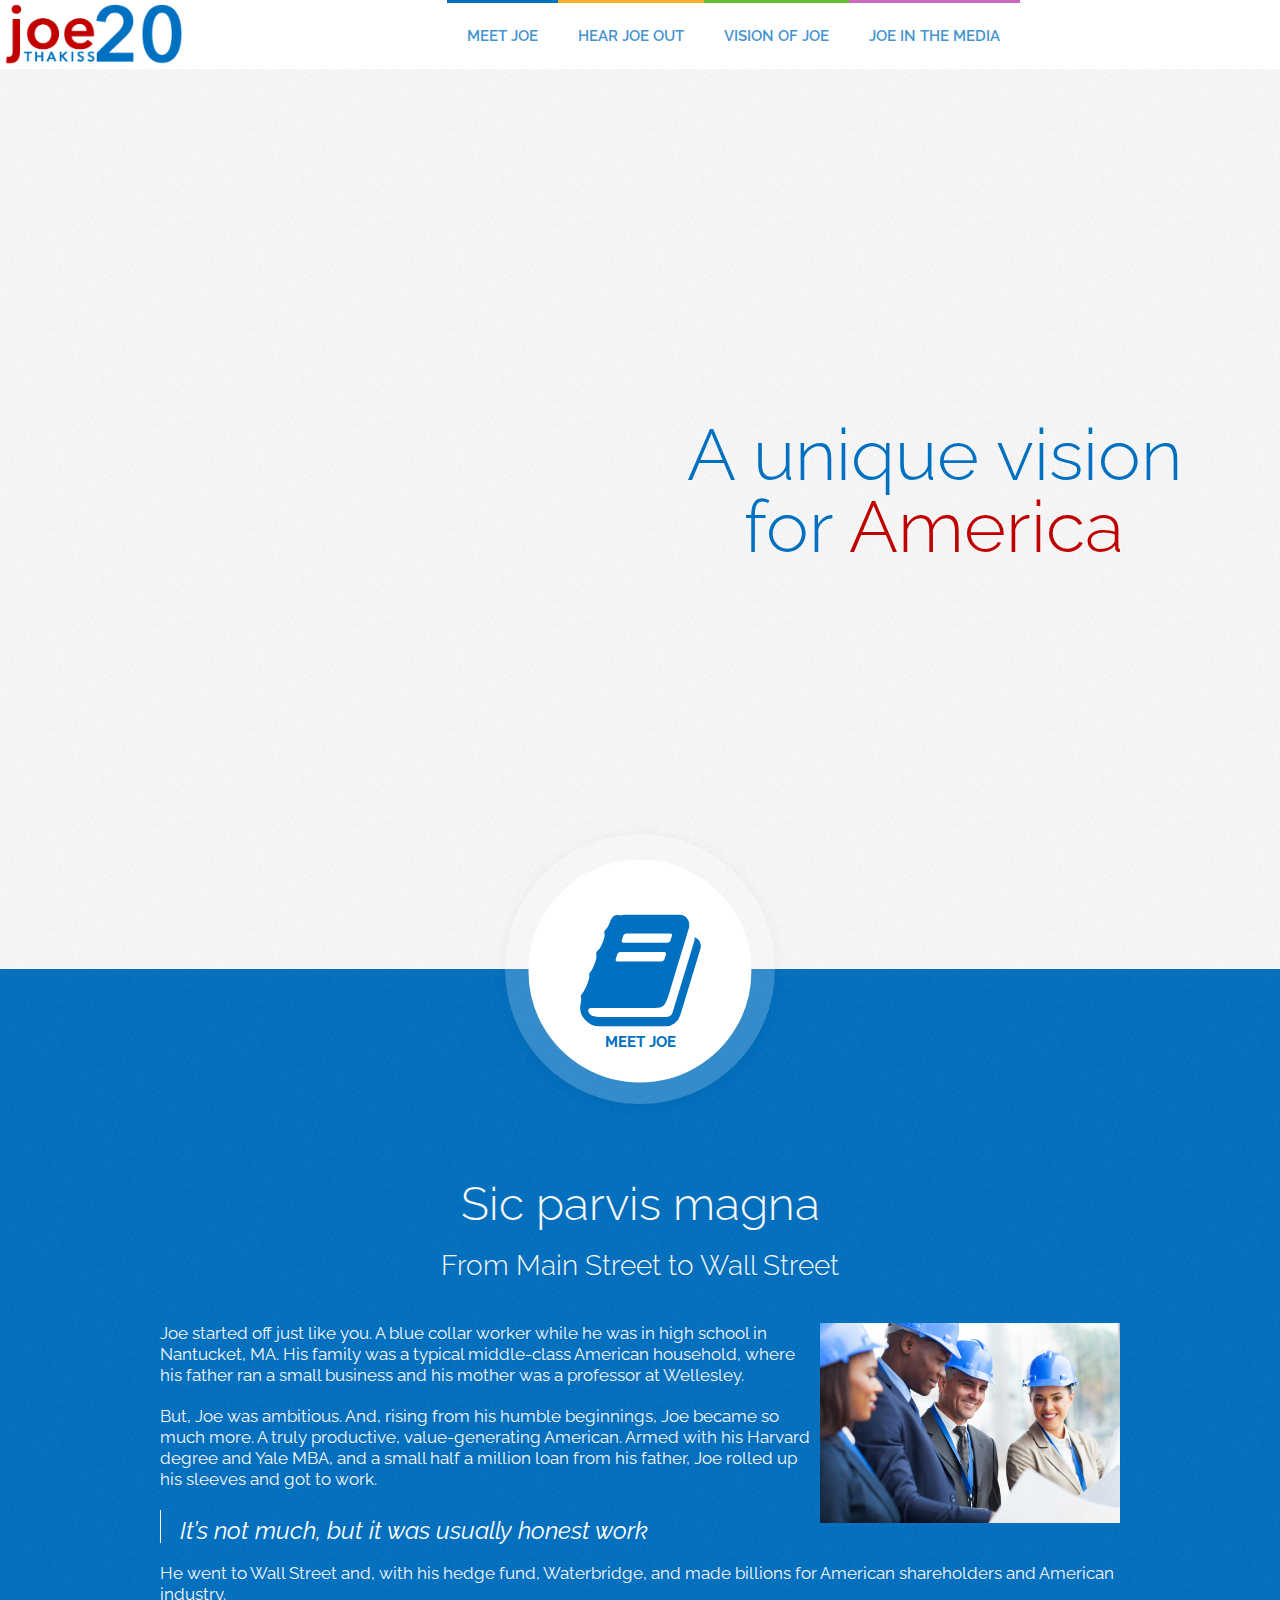
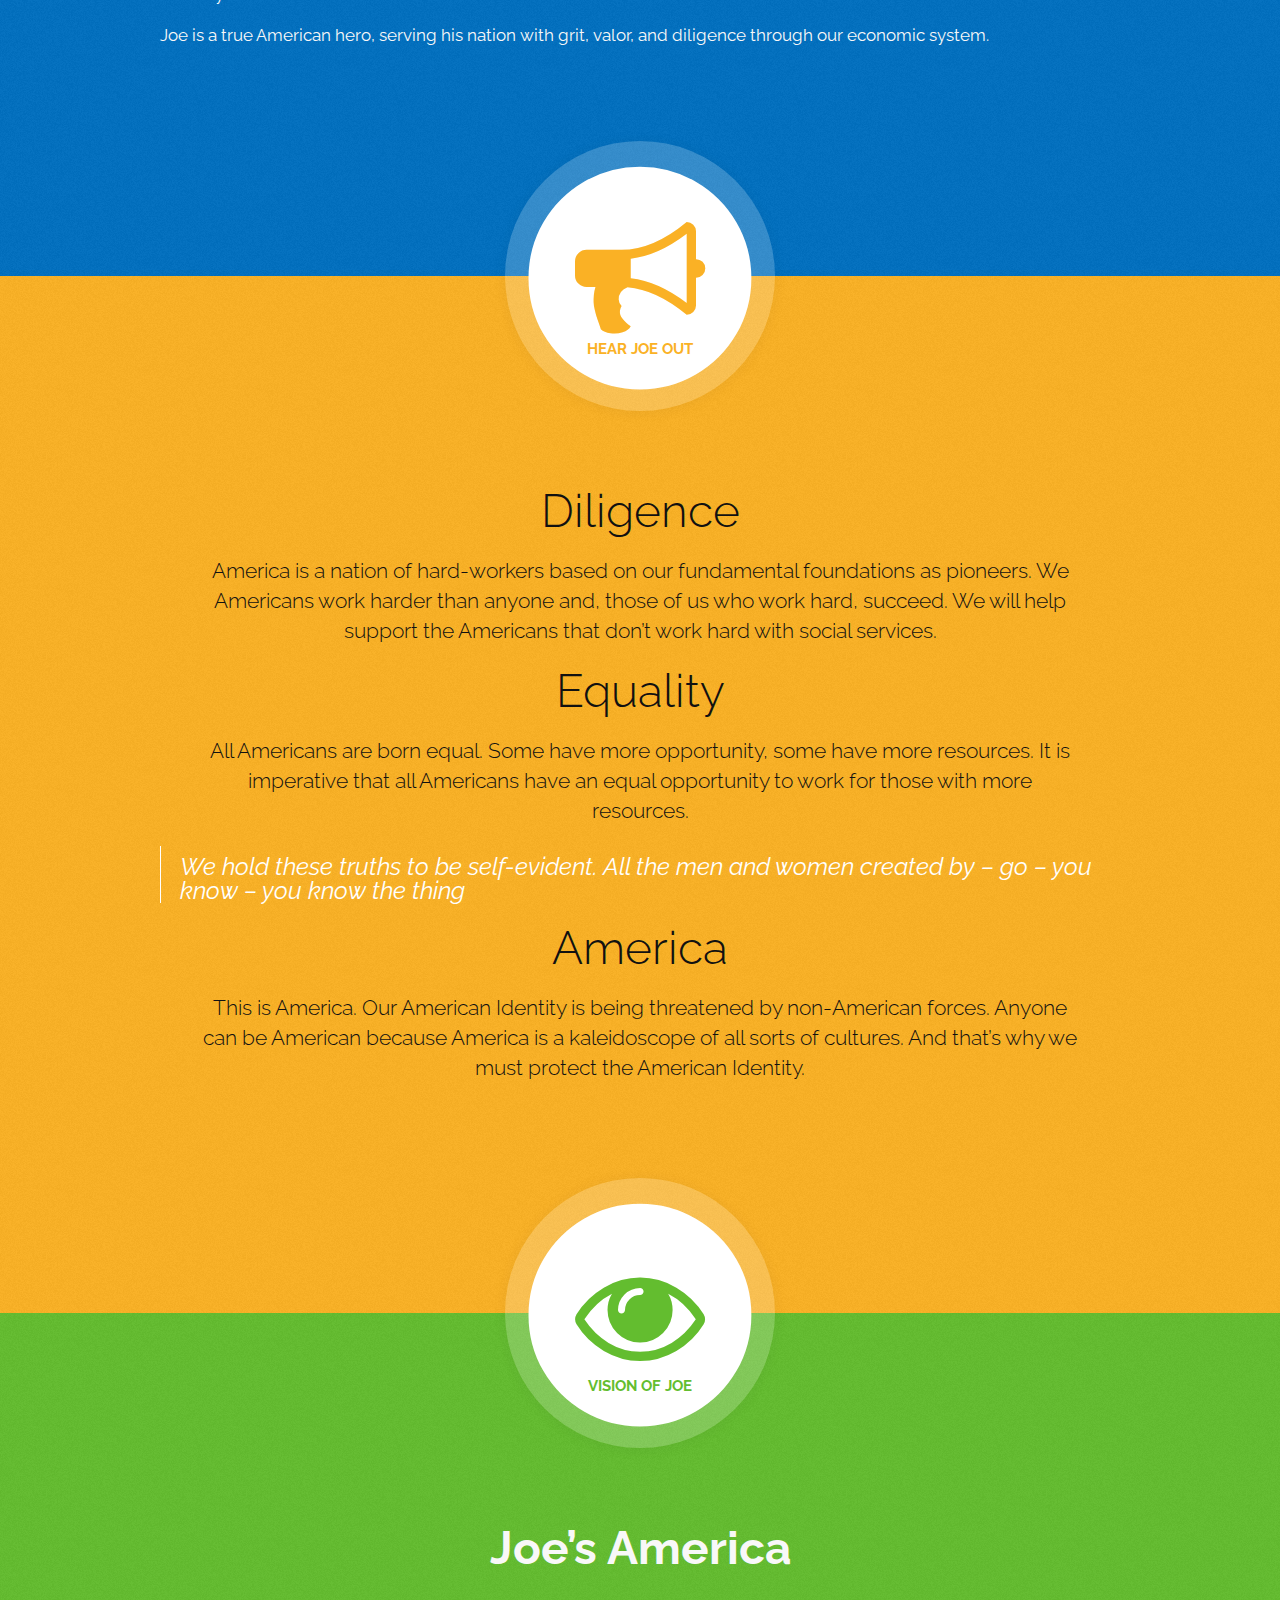
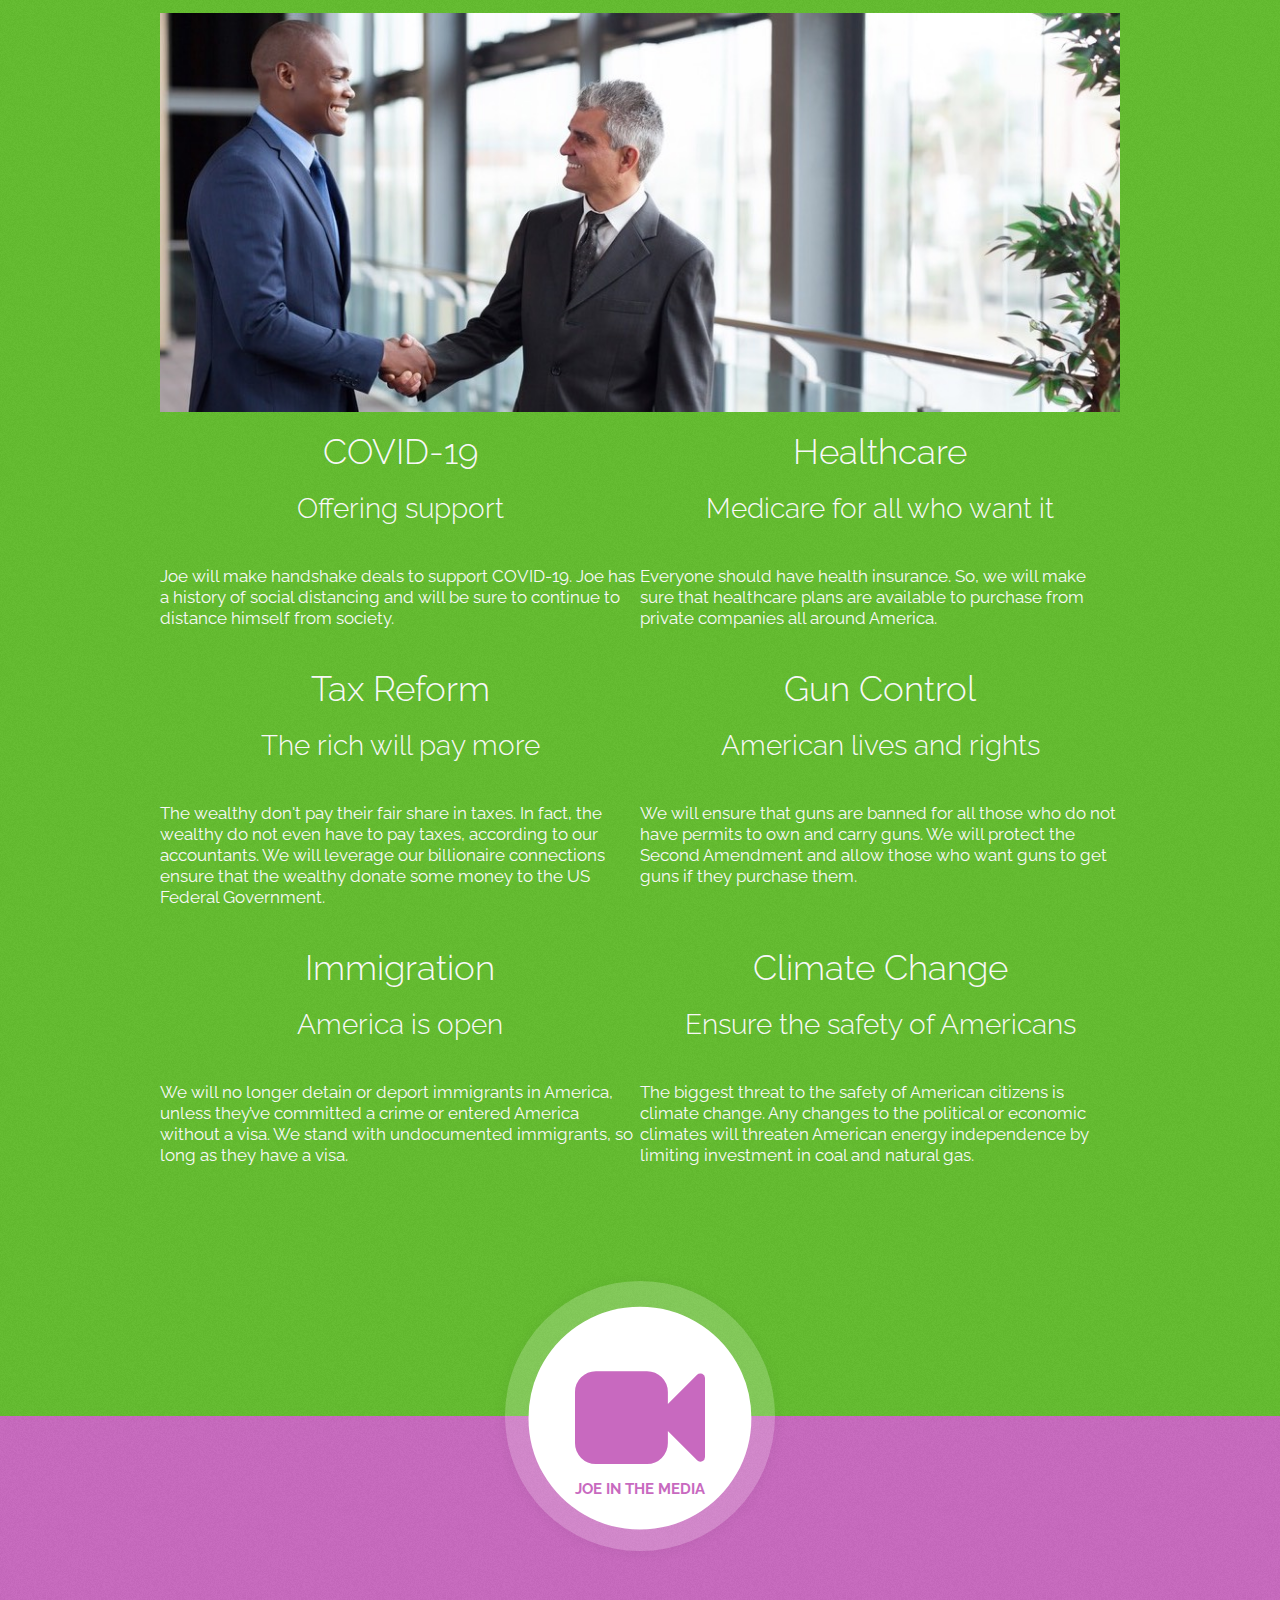
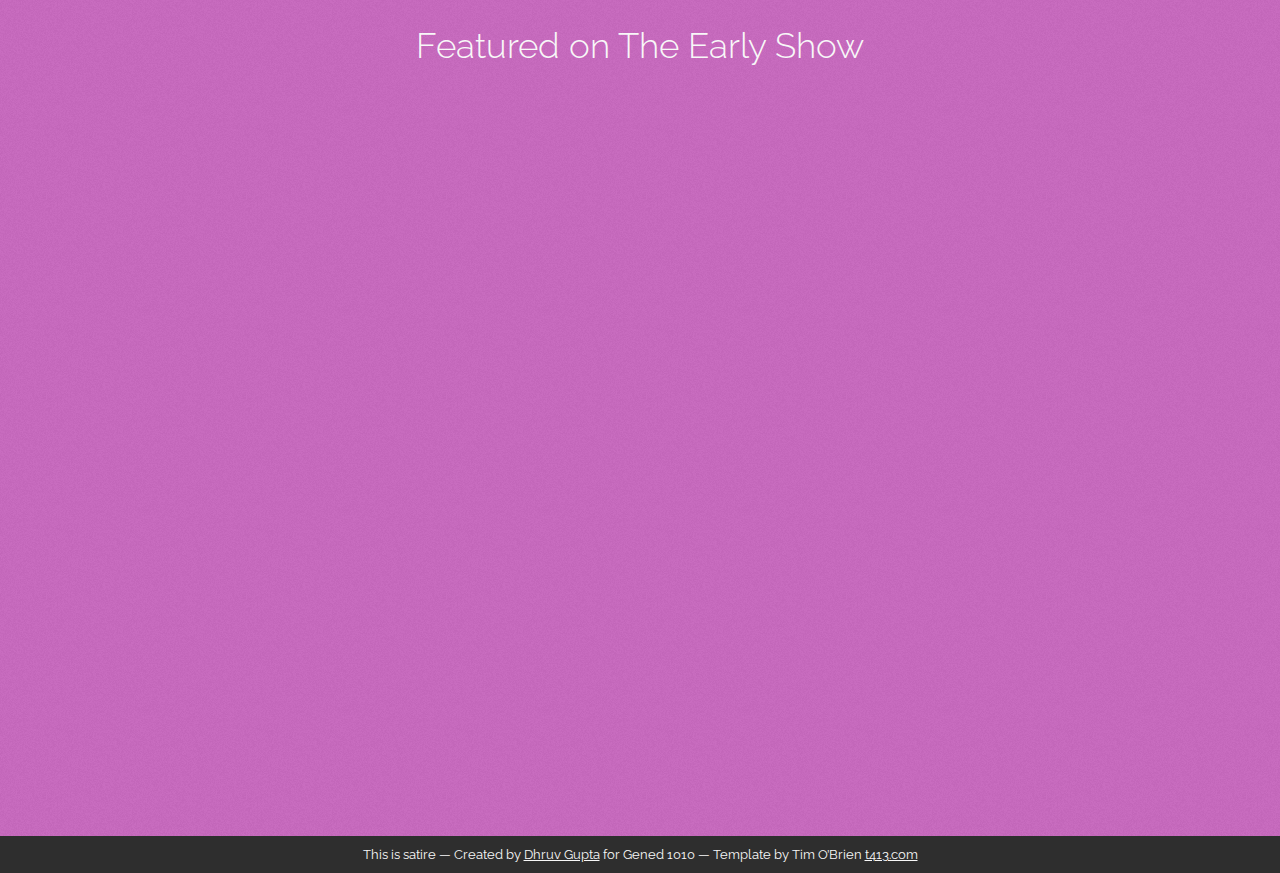
==== commit fae88eee: "update joe thakiss" ====
--- a/joethakiss/index.html
+++ b/joethakiss/index.html
@@ -3,9 +3,9 @@
 <head>
   <meta charset="UTF-8" />
   <meta name="viewport" content="width=device-width, initial-scale=1">
-  <title>SinglePaged - Simple Jekyll template</title>
-	<meta name="keywords" content="SinglePaged, jekyll, template, github, blog, single page">
-	<meta name="description" content="A single-page template for Jekyll based blogs (like what you'd use on github pages!)">
+  <title>Joe Thakiss for America</title>
+	<meta name="keywords" content="">
+	<meta name="description" content="">
   <link rel="stylesheet" href="combo.css">
   <link href='http://fonts.googleapis.com/css?family=Raleway:400,300,700' rel='stylesheet' type='text/css'>
   <link rel="stylesheet" href="//netdna.bootstrapcdn.com/font-awesome/4.2.0/css/font-awesome.min.css">
@@ -38,10 +38,6 @@
           
           <li class="p-updating"><a href="#updating">Joe in the Media</a></li>
         
-          
-          
-          <li class="p-video"><a href="#video">video</a></li>
-        
       </ul>
     </nav>
 
@@ -103,7 +99,7 @@
         <div class="container ">
           <h1>Diligence</h1>
 
-<h4>America is a nation of hard-workers based on our fundamental foundations as pioneers. Us Americans work harder than anyone and, those of us who work hard, succeed. We will help support the Americans that don’t work hard with social services.</h4>
+<h4>America is a nation of hard-workers based on our fundamental foundations as pioneers. We Americans work harder than anyone and, those of us who work hard, succeed. We will help support the Americans that don’t work hard with social services.</h4>
 
 <h1>Equality</h1>
 
@@ -142,7 +138,7 @@
     <div class="col-left">
         <h2>COVID-19</h2>
         <h3>Offering support</h3>
-        <p>Joe will make handshake deals to support COVID.</p>
+        <p>Joe will make handshake deals to support COVID-19. Joe has a history of social distancing and will be sure to continue to distance himself from society.</p>
     </div>
     <div class="col-right">
         <h2>Healthcare</h2>
@@ -159,7 +155,7 @@
     </div>
     <div class="col-right">
         <h2>Gun Control</h2>
-        <h3>Protecting American lives and rights</h3>
+        <h3>American lives and rights</h3>
         <p>We will ensure that guns are banned for all those who do not have permits to own and carry guns. We will protect the Second Amendment and allow those who want guns to get guns if they purchase them.</p>
     </div>
 </div>
@@ -186,69 +182,17 @@
         <div class="subtlecircle sectiondivider faicon">
           <span class="fa-stack">
             <i class="fa fa-circle fa-stack-2x"></i>
-            <i class="fa fa-cloud-upload fa-stack-1x"></i>
+            <i class="fa fa-video-camera fa-stack-1x"></i>
           </span>
           <h5 class="icon-title">Joe in the Media</h5>
         </div>
         
         <div class="container ">
-          <h2>Updating</h2>
-
-<p>So you’ve got a copy running and there’s some new update? Let’s update!</p>
-
-<ol>
-  <li>Checkout your github-pages branch
-    <ul>
-      <li><code class="highlighter-rouge">git checkout gh-pages</code> for a standalone or existing page</li>
-      <li><code class="highlighter-rouge">git checkout master</code> for a <em>username.github.io</em> page</li>
-    </ul>
-  </li>
-  <li>run <code class="highlighter-rouge">git remote | grep -q "singlepage" || git remote add -t publish singlepage https://github.com/t413/SinglePaged.git</code> to be sure you have access to this repository (you can run this command at any time).</li>
-  <li><code class="highlighter-rouge">git fetch singlepage</code> to fetch-in-place new changes.</li>
-  <li>Update to the new base (using merge)
-    <ol>
-      <li><code class="highlighter-rouge">git merge singlepage/publish</code></li>
-    </ol>
-  </li>
-  <li>You can alternatively update using rebase. This <em>rewrites history</em> (<strong>bad</strong>), but it is cleaner.
-    <ol>
-      <li><code class="highlighter-rouge">git rebase singlepage/publish</code></li>
-    </ol>
-  </li>
-</ol>
-
-        </div>
-      </div>
-    
-      
-      <div id="video" class="section p-video">
-        
-        <div class="subtlecircle sectiondivider faicon">
-          <span class="fa-stack">
-            <i class="fa fa-circle fa-stack-2x"></i>
-            <i class="fa fa-film fa-stack-1x"></i>
-          </span>
-          <h5 class="icon-title">video</h5>
-        </div>
-        
-        <div class="container ">
-          <p>Having an <strong>embedded media</strong> (photos and video) is often inflexible with a dynamic and <strong>responsive design</strong>.</p>
-
-<h3 class="left">Embed your video like this:</h3>
-
-<figure class="highlight"><pre><code class="language-html" data-lang="html"><table class="rouge-table"><tbody><tr><td class="gutter gl"><pre class="lineno">1
-2
-3
-</pre></td><td class="code"><pre><span class="nt">&lt;div</span> <span class="na">class=</span><span class="s">"icontain"</span><span class="nt">&gt;</span>
-  <span class="nt">&lt;iframe</span> <span class="na">src=</span><span class="s">"//www.youtube.com/embed/8yis7GzlXNM"</span> <span class="na">allowfullscreen</span><span class="nt">&gt;&lt;/iframe&gt;</span>
-<span class="nt">&lt;/div&gt;</span>
-</pre></td></tr></tbody></table></code></pre></figure>
-
-<p>It’ll play like this funny video below! Try resizing the page!</p>
-
-<p>Photo layouts are also really cool and dynamically resizable. Check out the photos/gallery section at <a href="http://magiciansanfrancisco.com">magiciansanfrancisco.com</a> for a demo and see <a href="https://github.com/strongrobert/MagicianSanFrancisco">the source code</a> for how.</p>
-
-<div class="icontain"><iframe src="//www.youtube.com/embed/8yis7GzlXNM" allowfullscreen=""></iframe></div>
+          <h2>Featured on The Early Show</h2>
+
+<div class="icontain">
+  <iframe src="https://drive.google.com/file/d/1yHZRlHxMAI3SzC-Y_CPxFyQZIDans0on/preview"></iframe>
+</div>
 
         </div>
       </div>
--- a/joethakiss/combo.css
+++ b/joethakiss/combo.css
@@ -513,14 +513,6 @@
   
   
   
-  nav .p-video { border-color: #0fbfcf; }
-  #video { background-color: #0fbfcf !important; color: #f8f8f8; }
-  #video a { color: #f8f8f8; }
-  #video .sectiondivider { color: #0fbfcf; }
-
-  
-  
-  
   nav .p-updating { border-color: #c869bf; }
   #updating { background-color: #c869bf !important; color: #f8f8f8; }
   #updating a { color: #f8f8f8; }
